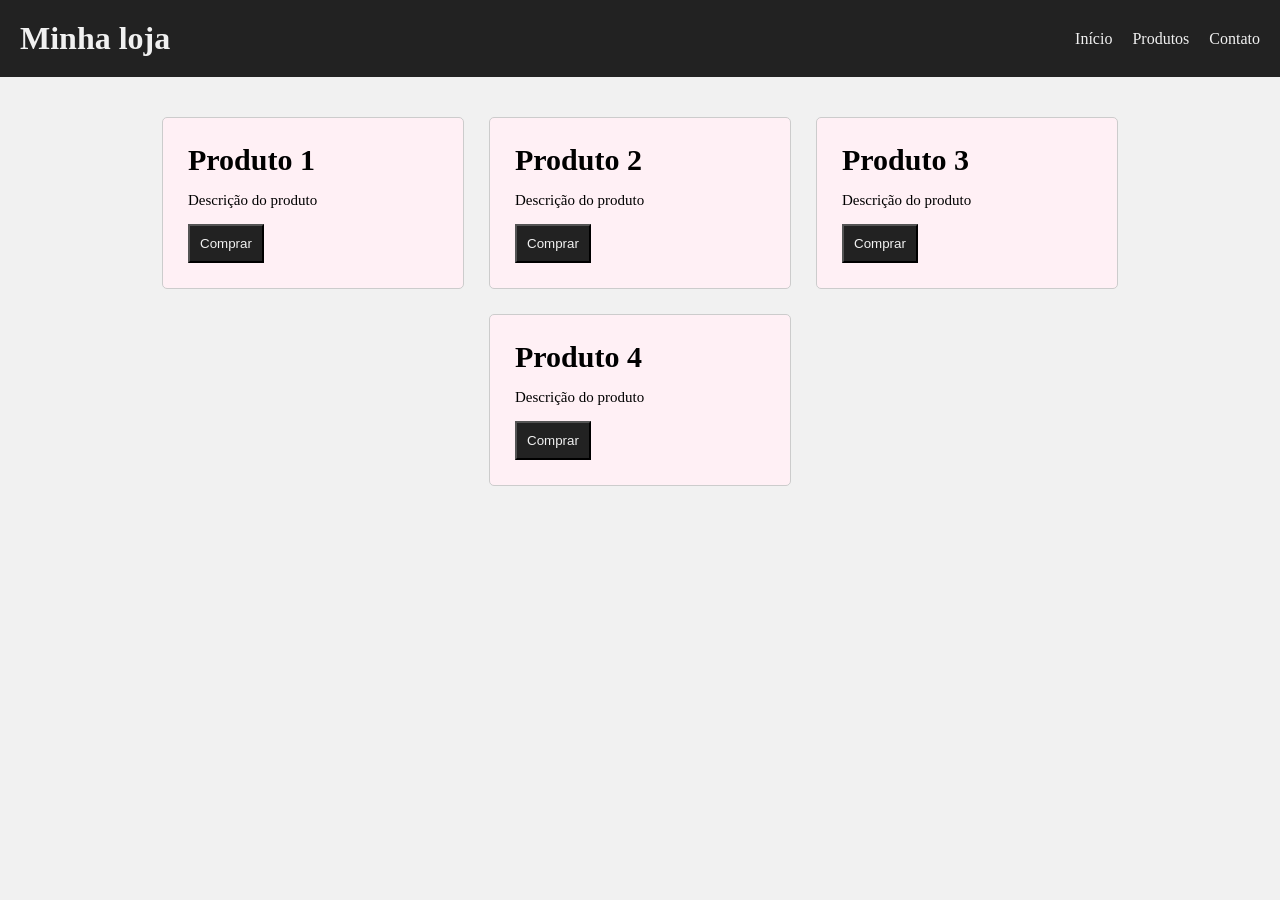
==== aula 19, 20/index.html @ 481aa016 "Renomeando o nome da pasta." ====
<!DOCTYPE html>
<html lang="pt-br">
<head>
    <meta charset="UTF-8">
    <meta name="viewport" content="width=device-width, initial-scale=1.0">
    <link rel="stylesheet" href="style.css">
    <title>Aula FlexBox</title>
</head>
<body>
    <header class="cabecalho">
        <h1>Minha loja</h1>
        <nav class="menu">
            <a href="#">Início</a>
            <a href="#">Produtos</a>
            <a href="#">Contato</a>
        </nav>
    </header>
    <main>
        <section class="cards">
            <div class="produtos">
                <h2>Produto 1</h2>
                <p>Descrição do produto</p>
                <button>Comprar</button>
            </div>    
            <div class="produtos">
                <h2>Produto 2</h2>
                <p>Descrição do produto</p>
                <button>Comprar</button>
            </div>    
            <div class="produtos">
                <h2>Produto 3</h2>
                <p>Descrição do produto</p>
                <button>Comprar</button>
            </div>    
            <div class="produtos">
                <h2>Produto 4</h2>
                <p>Descrição do produto</p>
                <button>Comprar</button>
            </div>
        </section>
    </main>
    <footer></footer>
</body>
</html>
---- aula 19, 20/style.css ----
*{
        margin: 0;
        padding: 0;
}

body{
    font-family: 'Times New Roman', Times, serif;
    background-color: #f1f1f1;
}

.cabecalho{
    background-color: #222;
    color: #f1f1f1;
    padding: 20px;
    display: flex;
    justify-content: space-between;
    align-items: center;
}

.menu{
    display: flex;
    gap: 20px;
}

.menu a{
    color: #f1f1f1;
    text-decoration: none;
}

.menu a:hover{
    text-decoration: underline;
    color: #1E90FF;
    transform: scale(1.20);
}

.cards{
    display: flex;
    justify-content: center;
    padding: 40px;
    gap: 25px;
    flex-wrap: wrap;
}

.produtos{
    background-color: #FFF0F5;
    width: 250px;
    padding: 25px;
    border: 1px solid #ccc;
    border-radius: 5px;
}

.produtos h2{
    font-size: 30px;
    margin-bottom: 15px;
}

.produtos p{
    font-size: 15px;
    margin-bottom: 15px;
}

.produtos button{
    padding: 10px;
    background-color: #222;
    color: #f1f1f1;
    cursor: pointer;
}

.produtos button:hover{
  background-color: aqua;
  color: #1E90FF;
  transform: scale(1.10);  
}
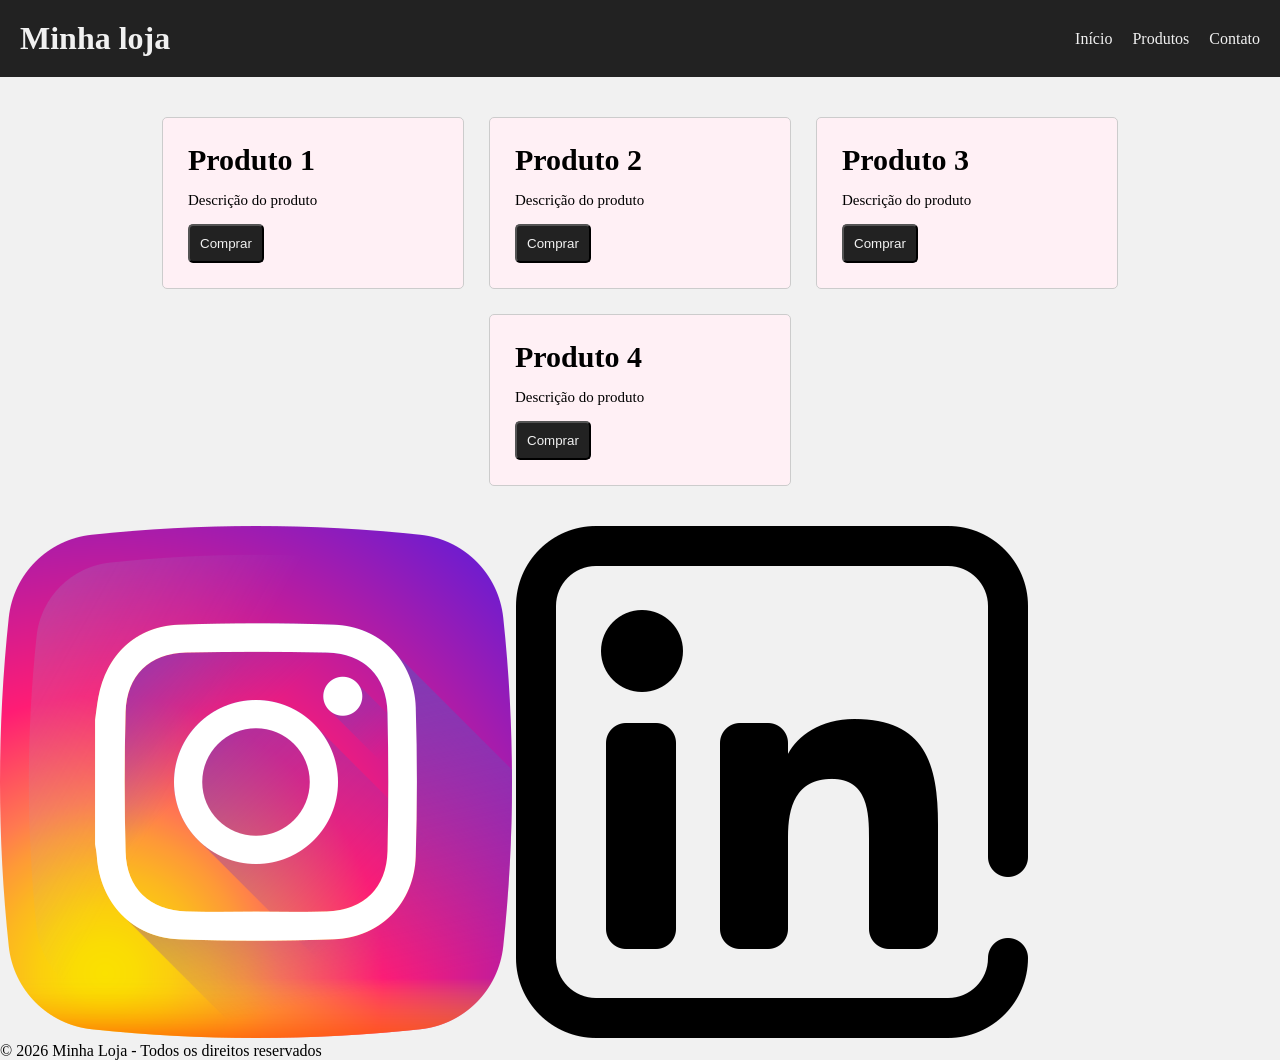
==== commit da338f40: "Trabalhando com imagens e links" ====
--- a/aula 19, 20/index.html
+++ b/aula 19, 20/index.html
@@ -39,6 +39,12 @@
             </div>
         </section>
     </main>
-    <footer></footer>
+    <footer>
+        <div class="redes-sociais">
+            <a href="#"><img src="../imagens/instagram.png" alt="Logo instagram"></a>
+            <a href="#"><img src="../imagens/linkedin.png" alt="Logo linkedin"></a>
+        </div>
+        <p>&copy; 2026 Minha Loja - Todos os direitos reservados</p>
+    </footer>
 </body>
 </html>
--- a/aula 19, 20/style.css
+++ b/aula 19, 20/style.css
@@ -64,6 +64,7 @@
     background-color: #222;
     color: #f1f1f1;
     cursor: pointer;
+    border-radius: 5px;
 }
 
 .produtos button:hover{
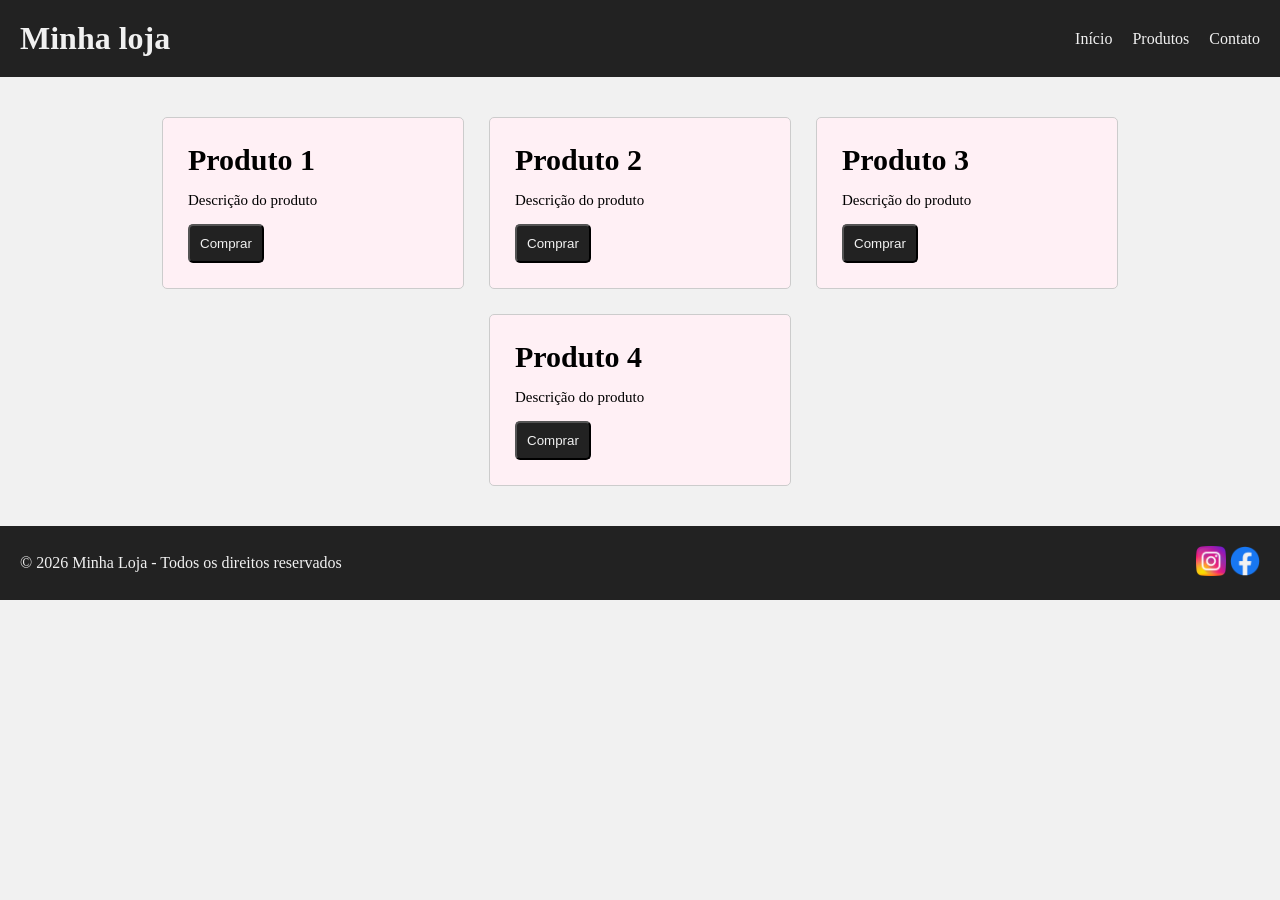
==== commit 4245bab1: "Adicionando os icones" ====
--- a/aula 19, 20/index.html
+++ b/aula 19, 20/index.html
@@ -39,12 +39,12 @@
             </div>
         </section>
     </main>
-    <footer>
+    <footer class="rodape">
+        <p>&copy; 2026 Minha Loja - Todos os direitos reservados</p>
         <div class="redes-sociais">
             <a href="#"><img src="../imagens/instagram.png" alt="Logo instagram"></a>
-            <a href="#"><img src="../imagens/linkedin.png" alt="Logo linkedin"></a>
+            <a href="#"><img src="../imagens/facebook.png" alt="Logo facebook"></a>
         </div>
-        <p>&copy; 2026 Minha Loja - Todos os direitos reservados</p>
     </footer>
 </body>
 </html>
--- a/aula 19, 20/style.css
+++ b/aula 19, 20/style.css
@@ -71,4 +71,17 @@
   background-color: aqua;
   color: #1E90FF;
   transform: scale(1.10);  
+}
+
+.rodape{
+    background-color: #222;
+    color: #f1f1f1;
+    display: flex;
+    justify-content: space-between;
+    align-items: center;
+    padding: 20px;
+}
+
+.redes-sociais img{
+    width: 30px;
 }
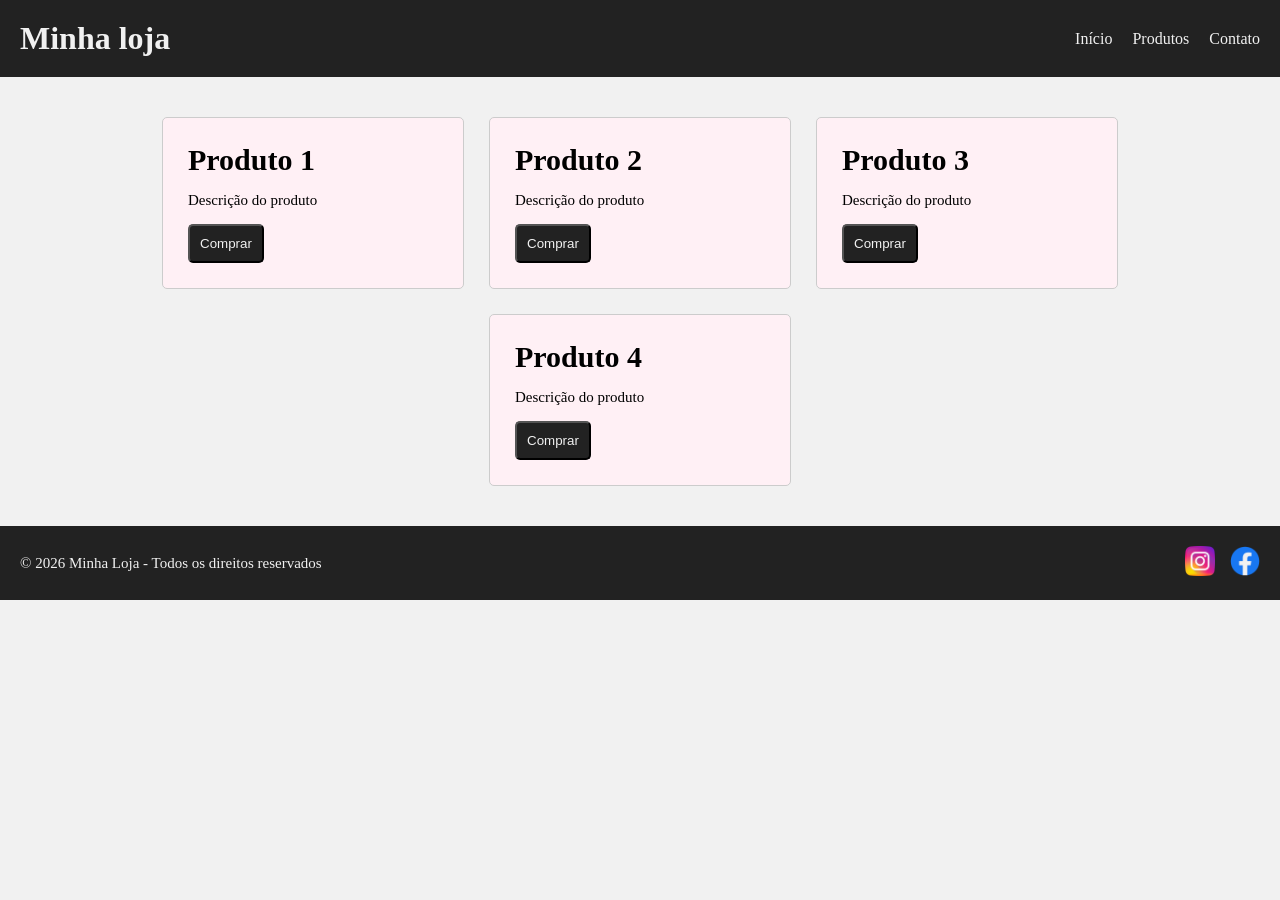
==== commit 456d56c4: "Usando boas praticas e colocando o padrão pt-BR nos arquivos HTML." ====
--- a/aula 19, 20/index.html
+++ b/aula 19, 20/index.html
@@ -1,5 +1,5 @@
 <!DOCTYPE html>
-<html lang="pt-br">
+<html lang="pt-BR">
 <head>
     <meta charset="UTF-8">
     <meta name="viewport" content="width=device-width, initial-scale=1.0">
--- a/aula 19, 20/style.css
+++ b/aula 19, 20/style.css
@@ -82,6 +82,15 @@
     padding: 20px;
 }
 
+.rodape p{
+    font-size: 15px;
+}
+
+.redes-sociais{
+    display: flex;
+    gap: 15px;
+}
+
 .redes-sociais img{
     width: 30px;
 }
